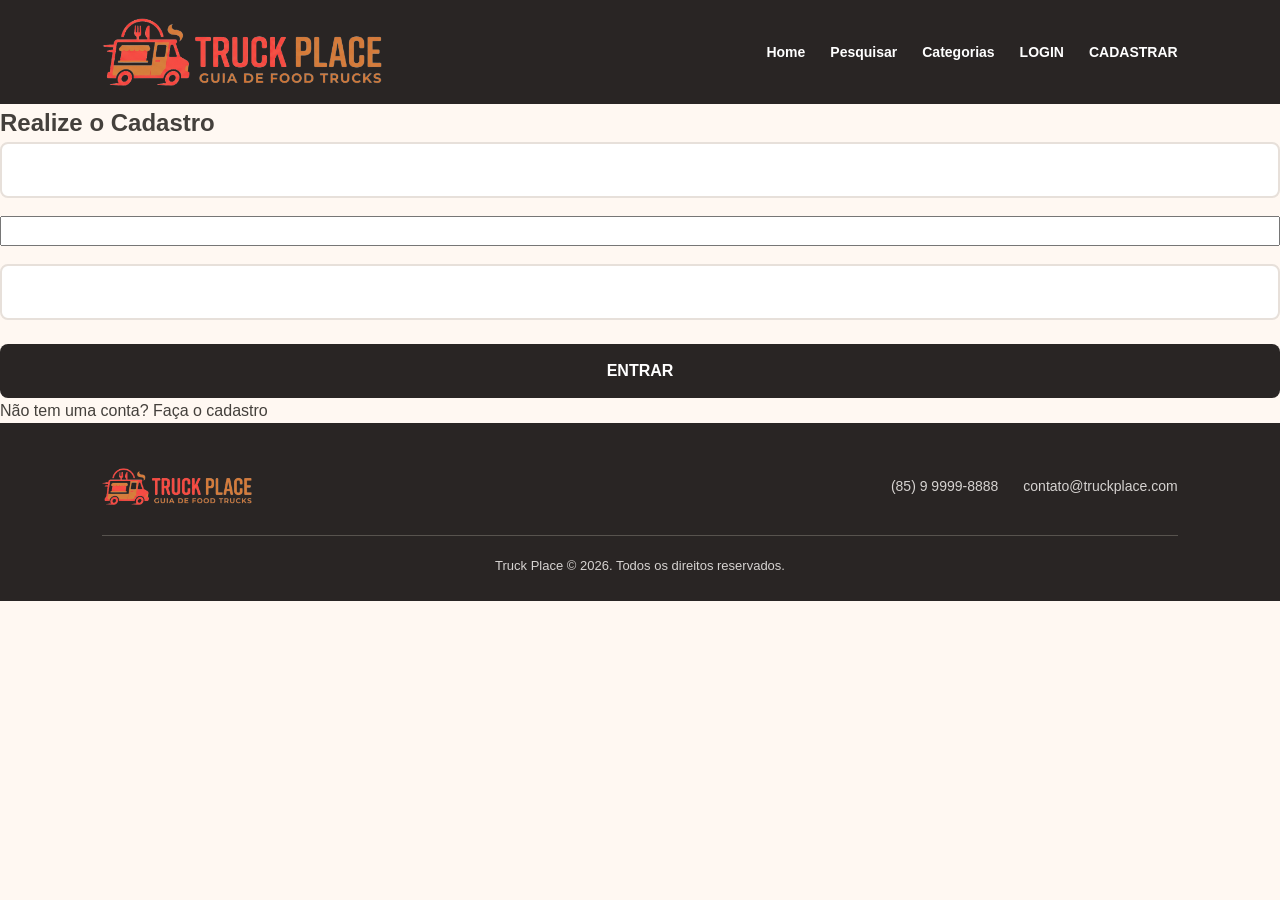
==== cadastro.html @ 28ccd0b7 "Criação de várias páginas novas para o projeto final" ====
<!DOCTYPE html>
<html lang="pt-br">

<head>
    <link rel="stylesheet" href="css/style.css">
    <meta charset="UTF-8">
    <meta name="viewport" content="width=device-width, initial-scale=1.0">
    <title>Truck Place | Home</title>
</head>

<body>
    <header class="main-header">
        <a href="index.html">
            <img src="assets/tp-logo.png" alt="">
            <h1 class="hide-text">Truck Place</h1>
        </a>
        <nav>
            <div class="menu">
                <ul>
                    <li><a href="index.html">Home</a></li>
                    <li><a href="pesquisar.html">Pesquisar</a></li>
                    <li><a href="#categorias">Categorias</a></li>
                    <li><a href="login.html">LOGIN</a></li>
                    <li><a href="cadastro.html">CADASTRAR</a></li>
                </ul>
            </div>
        </nav>
    </header>
    
    <main class="cadastro-background">
        <div class="cadastro-container">
            <h2>Realize o Cadastro</h2>
            <form id="form-login">
                <input type="text" id="form-login-nome">
                <input type="email" id="form-login-email">
                <input type="password" id="form-login-senha">
                <input type="submit" value="ENTRAR">
            </form>
            <span>Não tem uma conta? <a href="cadastro.html">Faça o cadastro</a></span>
        </div>
    </main>
    
    <footer>
        <div>
            <a href="">
                <img src="assets/tp-logo.png" alt="logo truck place">
            </a>
        </div>
        <div>
            <ul>
                <li>(85) 9 9999-8888</li>
                <li>contato@truckplace.com</li>
            </ul>
        </div>
        <p>Truck Place &copy; 2026. Todos os direitos reservados.</p>
    </footer>

    <script src="javascript/cadastro.js"></script>

</body>
---- css/style.css ----
/* ========================================
   1. VARIÁVEIS E CONFIGURAÇÕES GERAIS
======================================== */

:root {
    --cor-principal: #f64141;
    --cor-secundaria: #cf7b3e;
    --cor-escura: #292524;
    --cor-fundo: #fff8f2;
    --cor-branca: #ffffff;
    --cor-texto: #44403c;
    --cor-texto-claro: #a8a29e;
    --cor-borda: #e7e0da;

    --sombra: 0 5px 20px rgba(41, 37, 36, 0.08);
    --sombra-hover: 0 12px 28px rgba(41, 37, 36, 0.15);

    --raio: 12px;
    --transicao: 0.3s ease;
}

* {
    margin: 0;
    padding: 0;
    box-sizing: border-box;
}

html {
    scroll-behavior: smooth;
    scroll-padding-top: 90px;
}

body {
    font-family: Arial, Helvetica, sans-serif;
    background-color: var(--cor-fundo);
    color: var(--cor-texto);
    line-height: 1.6;
}

a {
    color: inherit;
    text-decoration: none;
}

ul {
    list-style: none;
}

img {
    display: block;
    max-width: 100%;
}

button,
input {
    font: inherit;
}

button,
a {
    -webkit-tap-highlight-color: transparent;
}


/* ========================================
   2. CABEÇALHO E MENU
======================================== */

.hide-text {
    display: none;
}

.main-header {
    width: 100%;
    min-height: 80px;
    padding: 18px 8%;

    display: flex;
    justify-content: space-between;
    align-items: center;
    gap: 24px;

    background-color: var(--cor-escura);
    color: var(--cor-branca);

    position: relative;
    z-index: 10;
}

.main-header img {
    max-width: 280px;
    height: auto;
    object-fit: contain;
}

.main-header h1 {
    color: var(--cor-principal);
    font-size: 28px;
    font-weight: 800;
    letter-spacing: -1px;
    white-space: nowrap;
}

.menu ul {
    display: flex;
    align-items: center;
    justify-content: center;
    flex-wrap: wrap;
    gap: 25px;
}

.menu li {
    color: var(--cor-branca);
    font-size: 14px;
    font-weight: 600;
    cursor: pointer;
    transition: color var(--transicao);
}

.menu a {
    display: inline-block;
    color: white;
    transition: color var(--transicao);
}

.menu a:hover,
.menu li:hover {
    color: var(--cor-secundaria);
}


/* ========================================
   3. ÁREA DE PESQUISA (HERO - HOME)
======================================== */

.hero {
    min-height: 360px;
    padding: 40px 8%;

    display: flex;
    justify-content: center;
    align-items: center;

    background:
        radial-gradient(
            circle at 85% 20%,
            rgba(207, 123, 62, 0.4),
            transparent 35%
        ),
        var(--cor-principal);
}

.hero input {
    width: 450px;
    max-width: 75%;
    min-width: 0;
    padding: 16px 20px;

    background-color: var(--cor-branca);
    color: var(--cor-texto);

    border: 2px solid transparent;
    border-radius: 8px 0 0 8px;
    outline: none;

    transition: border-color var(--transicao);
}

.hero input::placeholder {
    color: var(--cor-texto-claro);
}

.hero input:focus {
    border-color: var(--cor-escura);
}

.hero button {
    padding: 16px 25px;

    border: none;
    border-radius: 0 8px 8px 0;

    background-color: var(--cor-escura);
    color: var(--cor-branca);

    font-weight: 700;
    cursor: pointer;

    transition:
        background-color var(--transicao),
        transform var(--transicao);
}

.hero button:hover {
    background-color: var(--cor-secundaria);
}

.hero button:active {
    transform: scale(0.97);
}


/* ========================================
   4. TÍTULOS DAS SEÇÕES
======================================== */

.destaque-grid h2,
#categorias h2 {
    position: relative;
    width: fit-content;
    margin: 0 auto 40px;

    color: var(--cor-escura);
    font-size: 30px;
    font-weight: 800;
    text-align: center;
}

.destaque-grid h2::after,
#categorias h2::after {
    content: "";
    display: block;

    width: 55px;
    height: 4px;
    margin: 10px auto 0;

    background-color: var(--cor-principal);
    border-radius: 10px;
}


/* ========================================
   5. SEÇÃO DE DESTAQUES (HOME)
======================================== */

.destaque-grid {
    padding: 70px 8%;
}

#lista-destaques {
    display: grid;
    grid-template-columns: repeat(4, minmax(0, 1fr));
    gap: 25px;
}

/* Card: ocupa a altura da célula da grid */
.destaque-card {
    display: flex;
}

.destaque-card > a {
    display: flex;
    flex-direction: column;
    width: 100%;
}

/* Imagem mantém o tamanho */
.destaque-card-imagem {
    flex: 0 0 auto;
}

/* Texto ocupa o resto da altura */
.destaque-card-texto {
    display: flex;
    flex-direction: column;
    flex: 1;
}

/* Horário e local vão para o final do card */
.destaque-card-texto ul {
    margin-top: auto;
}

@media (max-width: 1024px) {
    #lista-destaques {
        grid-template-columns: repeat(2, minmax(0, 1fr));
    }
}

@media (max-width: 600px) {
    #lista-destaques {
        grid-template-columns: 1fr;
    }
}


/* ========================================
    6. CARDS DOS FOOD TRUCKS
======================================== */

.destaque-card {
    min-width: 0;
    overflow: hidden;

    background-color: var(--cor-branca);
    border: 1px solid var(--cor-borda);
    border-radius: var(--raio);

    box-shadow: var(--sombra);

    transition:
        transform var(--transicao),
        box-shadow var(--transicao);
}

.destaque-card:hover {
    transform: translateY(-6px);
    box-shadow: var(--sombra-hover);
}

/* Garante que o link ocupe todo o card e remova estilos padrão */
.destaque-card > a {
    display: block;
    color: inherit;
    text-decoration: none;
}

.destaque-card a > div:first-child {
    overflow: hidden;
    background-color: #e7e0da;
}

.destaque-card-img {
    width: 100%;
    height: 190px;

    object-fit: cover;

    transition: transform 0.5s ease;
}

.destaque-card:hover .destaque-card-img {
    transform: scale(1.05);
}

.destaque-card a > div:last-child {
    padding: 20px;
}

.destaque-card h3 {
    margin-bottom: 8px;

    color: var(--cor-escura);
    font-size: 20px;
    font-weight: 800;
}

.destaque-card p {
    margin-bottom: 15px;

    color: #78716c;
    font-size: 14px;
}

.destaque-card ul {
    padding-top: 12px;
    border-top: 1px solid var(--cor-borda);
}

.destaque-card li {
    margin-bottom: 7px;

    color: var(--cor-texto);
    font-size: 13px;
}

.destaque-card li:last-child {
    margin-bottom: 0;
}


/* ========================================
   7. SEÇÃO DE CATEGORIAS (HOME)
======================================== */

#categorias {
    padding: 70px 8%;
    background-color: var(--cor-branca);
}

.grid-categoria {
    display: grid;
    grid-template-columns: repeat(4, minmax(0, 1fr));
    gap: 25px;
}

.grid-categoria > a {
    min-width: 0;
    display: block;
    border-radius: var(--raio);
    outline-offset: 4px;
}

.card-categoria {
    height: 100%;
    overflow: hidden;

    background-color: var(--cor-fundo);
    border: 1px solid var(--cor-borda);
    border-radius: var(--raio);

    box-shadow: var(--sombra);

    transition:
        transform var(--transicao),
        box-shadow var(--transicao),
        border-color var(--transicao);

    display: flex;
    align-items: center;
    padding: 16px;
    gap: 16px;
}

.card-categoria:hover {
    transform: translateY(-5px);
    border-color: var(--cor-secundaria);
    box-shadow: var(--sombra-hover);
}

.card-categoria > div:first-child {
    flex-shrink: 0;
    width: 70px;
    height: 70px;
    border-radius: 12px;
    overflow: hidden;
    background-color: #e7e0da;
}

.card-categoria img {
    width: 100%;
    height: 100%;
    object-fit: cover;
    transition: transform 0.5s ease;
}

.card-categoria:hover img {
    transform: scale(1.05);
}

.card-categoria > div:last-child {
    padding: 0;
    text-align: left;
}

.card-categoria h3 {
    color: var(--cor-escura);
    font-size: 18px;
    font-weight: 700;
    transition: color var(--transicao);
}

.card-categoria:hover h3 {
    color: var(--cor-principal);
}


/* ========================================
   8. RODAPÉ
======================================== */

footer {
    display: grid;
    grid-template-columns: 1fr 1fr;
    align-items: center;
    gap: 30px;

    padding: 45px 8% 25px;

    background-color: var(--cor-escura);
    color: var(--cor-branca);
}

footer > div:first-child {
    display: flex;
    align-items: center;
}

footer > div:first-child a {
    display: inline-block;
    color: var(--cor-principal);
    font-size: 22px;
    font-weight: 800;
}

footer img {
    width: 150px;
    max-height: 70px;
    object-fit: contain;
}

footer ul {
    display: flex;
    justify-content: flex-end;
    flex-wrap: wrap;
    gap: 12px 25px;
}

footer li {
    color: #d6d3d1;
    font-size: 14px;
}

footer p {
    grid-column: 1 / -1;

    padding-top: 20px;
    border-top: 1px solid #57534e;

    color: #d6d3d1;
    font-size: 13px;
    text-align: center;
}


/* ========================================
   9. ACESSIBILIDADE
======================================== */

a:focus-visible,
button:focus-visible,
input:focus-visible {
    outline: 3px solid var(--cor-secundaria);
    outline-offset: 4px;
}

@media (prefers-reduced-motion: reduce) {
    *,
    *::before,
    *::after {
        scroll-behavior: auto !important;
        transition-duration: 0.01ms !important;
        animation-duration: 0.01ms !important;
    }
}


/* ========================================
   10. PÁGINA DE PESQUISA (PESQUISAR.HTML)
======================================== */

.pag-pesquisa {
    padding: 40px 8% 20px;
    display: flex;
    justify-content: center;
    background-color: var(--cor-fundo);
}

#pesq-valor {
    width: 100%;
    max-width: 600px;
    padding: 16px 20px;
    background-color: var(--cor-branca);
    color: var(--cor-texto);
    border: 2px solid var(--cor-borda);
    border-radius: var(--raio);
    outline: none;
    font-size: 16px;
    box-shadow: var(--sombra);
    transition: border-color var(--transicao), box-shadow var(--transicao);
}

#pesq-valor::placeholder {
    color: var(--cor-texto-claro);
}

#pesq-valor:focus {
    border-color: var(--cor-principal);
    box-shadow: var(--sombra-hover);
}

.pag-pesquisa-main > section {
    padding: 30px 8% 70px;
    background-color: var(--cor-fundo);
}

.ul-grid {
    display: grid;
    grid-template-columns: repeat(4, minmax(0, 1fr));
    gap: 25px;
}

.pesq-ul-item a {
    min-width: 0;
    height: 100%;
    overflow: hidden;
    background-color: var(--cor-branca);
    border: 1px solid var(--cor-borda);
    border-radius: var(--raio);
    box-shadow: var(--sombra);
    transition: transform var(--transicao), box-shadow var(--transicao);
    display: flex;
    flex-direction: column;
}

.pesq-ul-item a:hover {
    transform: translateY(-6px);
    box-shadow: var(--sombra-hover);
}

.pesq-ul-item > div:first-child {
    overflow: hidden;
    background-color: #e7e0da;
}

.pesq-ul-item img {
    width: 100%;
    height: 190px;
    object-fit: cover;
    transition: transform 0.5s ease;
}

.pesq-ul-item a:hover img {
    transform: scale(1.05);
}

.pesq-ul-item a > div:last-child {
    padding: 20px;
    display: flex;
    flex-direction: column;
    flex-grow: 1;
}

.pesq-ul-item h3 {
    margin-bottom: 8px;
    color: var(--cor-escura);
    font-size: 20px;
    font-weight: 800;
}

.pesq-ul-item p {
    margin-bottom: 15px;
    color: #78716c;
    font-size: 14px;
}

.pesq-ul-item ul {
    margin-top: auto;
    padding-top: 12px;
    border-top: 1px solid var(--cor-borda);
    list-style: none;
}

.pesq-ul-item li {
    margin-bottom: 7px;
    color: var(--cor-texto);
    font-size: 13px;
}

.pesq-ul-item li:last-child {
    margin-bottom: 0;
}


/* ========================================
   11. PÁGINA DO FOOD TRUCK (DETALHES)
   (Isoladas com a classe .page-detalhes no body ou container)
======================================== */

.page-detalhes main > section:nth-of-type(1) {
    padding: 60px 8%;
    display: grid;
    grid-template-columns: 1fr 1fr;
    gap: 40px;
    align-items: center;
    background-color: var(--cor-fundo);
}

.page-detalhes main > section:nth-of-type(1) > div:first-child {
    overflow: hidden;
    border-radius: var(--raio);
    box-shadow: var(--sombra);
    background-color: #e7e0da;
}

#ft-img {
    width: 100%;
    height: 380px;
    object-fit: cover;
}

.page-detalhes main > section:nth-of-type(1) > div:last-child > div:first-child {
    display: flex;
    align-items: center;
    gap: 15px;
    margin-bottom: 15px;
    flex-wrap: wrap;
}

#ft-titulo {
    color: var(--cor-escura);
    font-size: 32px;
    font-weight: 800;
}

#fav-icon img,
#wpp-icon img {
    width: 28px;
    height: 28px;
    border-radius: 50%;
    object-fit: contain;
    transition: transform var(--transicao);
}

#fav-icon img:hover,
#ft-wpp:hover {
    transform: scale(1.1);
}

#ft-desc {
    color: #78716c;
    font-size: 16px;
    line-height: 1.7;
}

.page-detalhes main > section:nth-of-type(2) {
    padding: 50px 8%;
    background-color: var(--cor-branca);
    display: grid;
    grid-template-columns: repeat(2, 1fr);
    gap: 30px;
}

.page-detalhes main > section:nth-of-type(2) > div {
    background-color: var(--cor-fundo);
    border: 1px solid var(--cor-borda);
    border-radius: var(--raio);
    padding: 25px;
    box-shadow: var(--sombra);
}

.page-detalhes main > section:nth-of-type(2) > div:last-child {
    grid-column: 1 / -1;
    padding: 0;
    overflow: hidden;
}

.page-detalhes main > section:nth-of-type(2) h2 {
    color: var(--cor-escura);
    font-size: 20px;
    font-weight: 700;
    margin-bottom: 10px;
}

.page-detalhes main > section:nth-of-type(2) p {
    color: var(--cor-texto);
    font-size: 14px;
}

.ft-mapa {
    width: 100%;
    height: 350px;
    border: none;
    display: block;
}

.page-detalhes main > section:nth-of-type(3) {
    padding: 60px 8%;
    background-color: var(--cor-fundo);
}

.page-detalhes main > section:nth-of-type(3) > div:first-child {
    display: flex;
    gap: 15px;
    align-items: center;
    margin-bottom: 40px;
    background-color: var(--cor-branca);
    padding: 20px;
    border-radius: var(--raio);
    border: 1px solid var(--cor-borda);
    box-shadow: var(--sombra);
    flex-wrap: wrap;
}

#comment-box {
    flex: 1;
    min-width: 250px;
    padding: 14px 18px;
    border: 2px solid var(--cor-borda);
    border-radius: 8px;
    outline: none;
    font-size: 15px;
    color: var(--cor-texto);
    transition: border-color var(--transicao);
}

#comment-box:focus {
    border-color: var(--cor-principal);
}

.star-rating {
    cursor: pointer;
    accent-color: var(--cor-secundaria);
}

#comment-box-submit {
    padding: 14px 25px;
    background-color: var(--cor-escura);
    color: var(--cor-branca);
    border: none;
    border-radius: 8px;
    font-weight: 700;
    cursor: pointer;
    transition: background-color var(--transicao);
}

#comment-box-submit:hover {
    background-color: var(--cor-secundaria);
}

.review-card {
    background-color: var(--cor-branca);
    border: 1px solid var(--cor-borda);
    border-radius: var(--raio);
    padding: 20px;
    margin-bottom: 20px;
    box-shadow: var(--sombra);
    display: flex;
    gap: 20px;
    align-items: center;
}

.review-card hr {
    display: none;
}

.review-photo img {
    width: 50px;
    height: 50px;
    border-radius: 50%;
    object-fit: cover;
    background-color: #e7e0da;
}

.review-nome-estrela-inline {
    display: flex;
    justify-content: space-between;
    align-items: center;
    margin-bottom: 8px;
}

.review-nome-estrela-inline h3 {
    color: var(--cor-escura);
    font-size: 16px;
    font-weight: 700;
}

.review-nome-estrela-inline img {
    height: 16px;
    object-fit: contain;
}

.review-card p {
    color: var(--cor-texto);
    font-size: 14px;
}

.page-detalhes main > section:nth-of-type(4) {
    padding: 60px 8%;
    background-color: var(--cor-branca);
    display: grid;
    grid-template-columns: repeat(3, minmax(0, 1fr));
    gap: 25px;
}

.page-detalhes main > section:nth-of-type(4) > h3 {
    grid-column: 1 / -1;
    color: var(--cor-escura);
    font-size: 26px;
    font-weight: 800;
    margin-bottom: 30px;
    text-align: center;
}

.page-detalhes main > section:nth-of-type(4) > a {
    display: block;
    border-radius: var(--raio);
    text-decoration: none;
}

.page-detalhes main > section:nth-of-type(4) .destaque-card {
    height: 100%;
}

/* ========================================
   12. PÁGINA DE LOGIN
======================================== */

.login-background {
    min-height: calc(100vh - 80px);
    padding: 40px 5%;

    display: flex;
    justify-content: center;
    align-items: center;

    background:
        radial-gradient(
            circle at 85% 20%,
            rgba(207, 123, 62, 0.4),
            transparent 35%
        ),
        var(--cor-principal);
}

.login-container {
    width: 100%;
    max-width: 400px;
    padding: 40px 32px;

    display: flex;
    flex-direction: column;
    gap: 24px;

    background-color: var(--cor-branca);
    border: 1px solid var(--cor-borda);
    border-radius: var(--raio);
    box-shadow: var(--sombra-hover);
}

.login-container h2 {
    color: var(--cor-escura);
    font-size: 26px;
    font-weight: 800;
    text-align: center;
}

.login-container h2::after {
    content: "";
    display: block;

    width: 55px;
    height: 4px;
    margin: 10px auto 0;

    background-color: var(--cor-principal);
    border-radius: 10px;
}

#form-login {
    display: flex;
    flex-direction: column;
    gap: 18px;
}

#form-login-nome,
#form-login-senha {
    width: 100%;
    padding: 14px 18px;

    background-color: var(--cor-branca);
    color: var(--cor-texto);

    border: 2px solid var(--cor-borda);
    border-radius: 8px;
    outline: none;

    font-size: 15px;
    transition:
        border-color var(--transicao),
        box-shadow var(--transicao);
}

#form-login-nome::placeholder,
#form-login-senha::placeholder {
    color: var(--cor-texto-claro);
}

#form-login-nome:focus,
#form-login-senha:focus {
    border-color: var(--cor-principal);
    box-shadow: var(--sombra);
}

#form-login input[type="submit"] {
    width: 100%;
    margin-top: 6px;
    padding: 14px 25px;

    background-color: var(--cor-escura);
    color: var(--cor-branca);

    border: none;
    border-radius: 8px;

    font-weight: 700;
    cursor: pointer;

    transition:
        background-color var(--transicao),
        transform var(--transicao);
}

#form-login input[type="submit"]:hover {
    background-color: var(--cor-secundaria);
}

#form-login input[type="submit"]:active {
    transform: scale(0.97);
}

.login-container span {
    color: #78716c;
    font-size: 14px;
    text-align: center;
}

.login-container span a {
    color: var(--cor-principal);
    font-weight: 700;
    transition: color var(--transicao);
}

.login-container span a:hover {
    color: var(--cor-secundaria);
    text-decoration: underline;
}

/* ========================================
   12. RESPONSIVIDADE GERAL
======================================== */

@media (max-width: 1000px) {
    .main-header {
        padding: 18px 5%;
        flex-wrap: wrap;
    }

    .menu ul {
        gap: 15px;
    }

    .destaque-grid,
    #categorias,
    .pag-pesquisa-main > section {
        padding: 55px 5%;
    }

    .destaque-grid article,
    .ul-grid {
        grid-template-columns: repeat(2, minmax(0, 1fr));
    }

    .grid-categoria {
        grid-template-columns: repeat(2, minmax(0, 1fr));
    }

    .page-detalhes main > section:nth-of-type(1) {
        grid-template-columns: 1fr;
    }

    .page-detalhes main > section:nth-of-type(4) {
        grid-template-columns: repeat(2, minmax(0, 1fr));
    }

    footer {
        padding-right: 5%;
        padding-left: 5%;
    }
}

@media (max-width: 600px) {
    .main-header {
        flex-direction: column;
        gap: 15px;
        padding: 20px 5%;
    }

    .main-header h1 {
        font-size: 26px;
    }

    .menu {
        width: 100%;
    }

    .menu ul {
        justify-content: center;
        gap: 12px 18px;
    }

    .menu li {
        font-size: 13px;
    }

    .hero {
        min-height: 260px;
        padding: 30px 5%;
    }

    .hero input {
        width: 100%;
        max-width: none;
        padding: 13px 12px;
        font-size: 14px;
    }

    .hero button {
        padding: 13px 14px;
        font-size: 14px;
    }

    .destaque-grid,
    #categorias,
    .pag-pesquisa-main > section {
        padding: 45px 5%;
    }

    .destaque-grid h2,
    #categorias h2 {
        margin-bottom: 30px;
        font-size: 26px;
    }

    .destaque-grid article,
    .ul-grid {
        grid-template-columns: 1fr;
        gap: 20px;
    }

    .grid-categoria {
        grid-template-columns: repeat(2, minmax(0, 1fr));
        gap: 15px;
    }

    .card-categoria img {
        height: 120px;
    }

    .card-categoria > div:last-child {
        padding: 12px 8px;
    }

    .card-categoria h3 {
        font-size: 15px;
    }

    .page-detalhes main > section:nth-of-type(1),
    .page-detalhes main > section:nth-of-type(2),
    .page-detalhes main > section:nth-of-type(3),
    .page-detalhes main > section:nth-of-type(4) {
        padding: 45px 5%;
    }

    .page-detalhes main > section:nth-of-type(2),
    .page-detalhes main > section:nth-of-type(4) {
        grid-template-columns: 1fr;
        gap: 20px;
    }

    #ft-titulo {
        font-size: 26px;
    }

    #ft-img {
        height: 250px;
    }

    footer {
        grid-template-columns: 1fr;
        justify-items: center;
        gap: 25px;

        padding: 35px 5% 20px;
        text-align: center;
    }

    footer > div:first-child {
        justify-content: center;
    }

    footer ul {
        justify-content: center;
        gap: 12px 18px;
    }

    footer p {
        grid-column: auto;
        width: 100%;
    }

    .login-background {
        padding: 30px 5%;
    }

    .login-container {
        padding: 30px 20px;
    }
}

@media (max-width: 360px) {
    .menu ul {
        gap: 10px;
    }

    .menu li {
        font-size: 12px;
    }

    .hero button {
        padding: 13px 10px;
    }

    .grid-categoria {
        grid-template-columns: 1fr;
    }
}
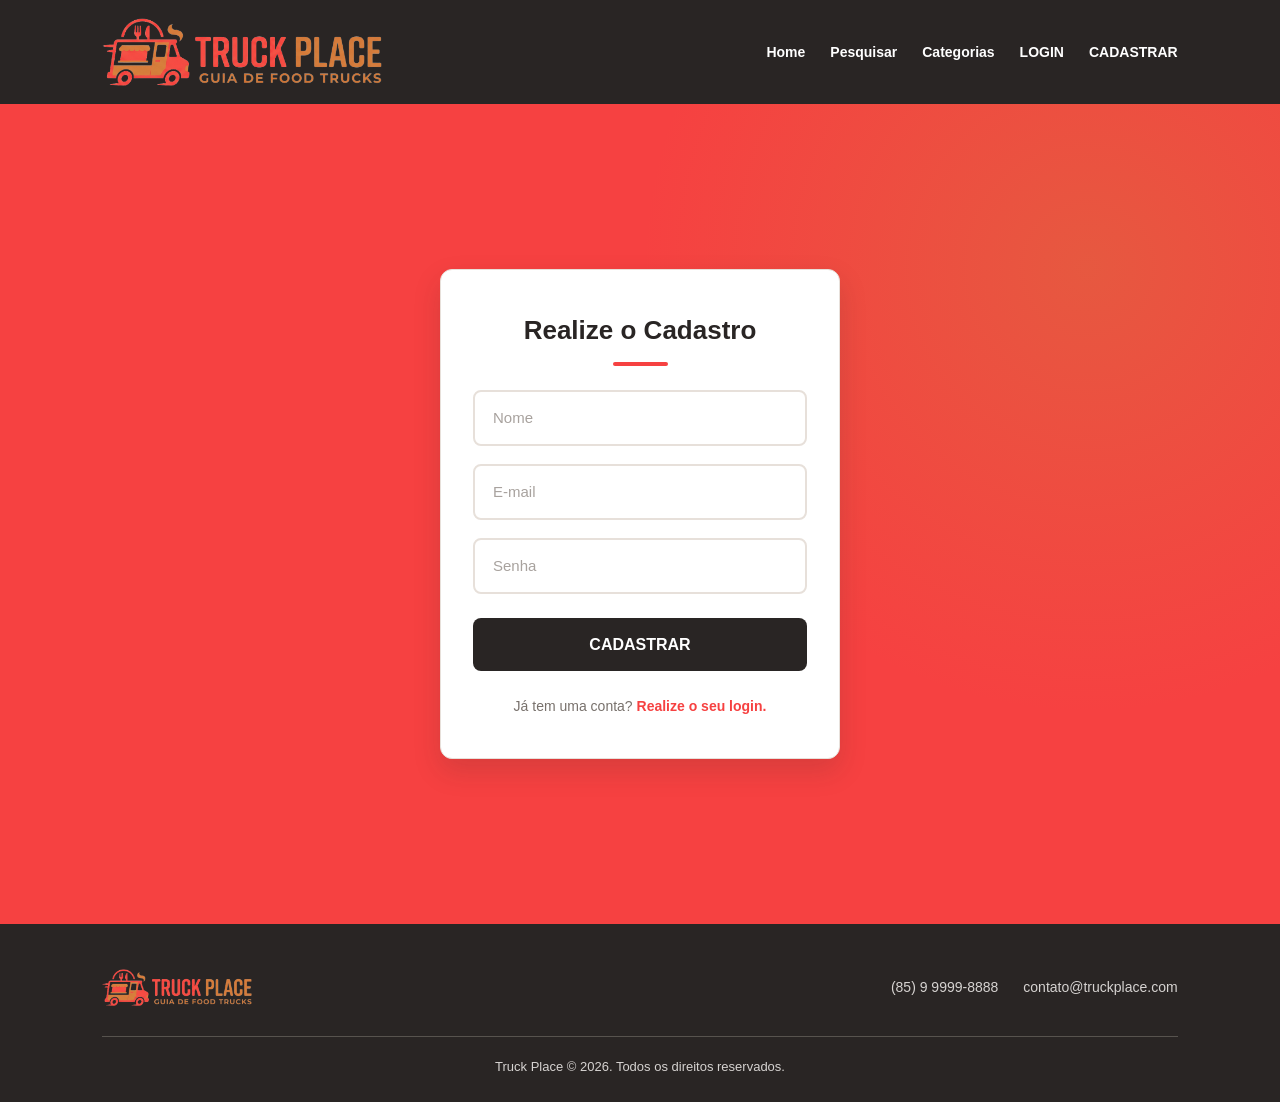
==== commit 4d34f190: "Ajuste nas páginas de login e cadastro" ====
--- a/cadastro.html
+++ b/cadastro.html
@@ -31,12 +31,12 @@
         <div class="cadastro-container">
             <h2>Realize o Cadastro</h2>
             <form id="form-login">
-                <input type="text" id="form-login-nome">
-                <input type="email" id="form-login-email">
-                <input type="password" id="form-login-senha">
-                <input type="submit" value="ENTRAR">
+                <input type="text" id="form-cadastro-nome" placeholder="Nome">
+                <input type="email" id="form-cadastro-email" placeholder="E-mail">
+                <input type="password" id="form-cadastro-senha" placeholder="Senha">
+                <input type="submit" value="CADASTRAR">
             </form>
-            <span>Não tem uma conta? <a href="cadastro.html">Faça o cadastro</a></span>
+            <span>Já tem uma conta? <a href="login.html">Realize o seu login.</a></span>
         </div>
     </main>
     
--- a/css/style.css
+++ b/css/style.css
@@ -1018,7 +1018,138 @@
 }
 
 /* ========================================
-   12. RESPONSIVIDADE GERAL
+   13. PÁGINA DE CADASTRO
+======================================== */
+
+.cadastro-background {
+    min-height: calc(100vh - 80px);
+    padding: 40px 5%;
+
+    display: flex;
+    justify-content: center;
+    align-items: center;
+
+    background:
+        radial-gradient(
+            circle at 85% 20%,
+            rgba(207, 123, 62, 0.4),
+            transparent 35%
+        ),
+        var(--cor-principal);
+}
+
+.cadastro-container {
+    width: 100%;
+    max-width: 400px;
+    padding: 40px 32px;
+
+    display: flex;
+    flex-direction: column;
+    gap: 24px;
+
+    background-color: var(--cor-branca);
+    border: 1px solid var(--cor-borda);
+    border-radius: var(--raio);
+    box-shadow: var(--sombra-hover);
+}
+
+.cadastro-container h2 {
+    color: var(--cor-escura);
+    font-size: 26px;
+    font-weight: 800;
+    text-align: center;
+}
+
+.cadastro-container h2::after {
+    content: "";
+    display: block;
+
+    width: 55px;
+    height: 4px;
+    margin: 10px auto 0;
+
+    background-color: var(--cor-principal);
+    border-radius: 10px;
+}
+
+.cadastro-container form {
+    display: flex;
+    flex-direction: column;
+    gap: 18px;
+}
+
+.cadastro-container input:not([type="submit"]) {
+    width: 100%;
+    padding: 14px 18px;
+
+    background-color: var(--cor-branca);
+    color: var(--cor-texto);
+
+    border: 2px solid var(--cor-borda);
+    border-radius: 8px;
+    outline: none;
+
+    font-size: 15px;
+    transition:
+        border-color var(--transicao),
+        box-shadow var(--transicao);
+}
+
+.cadastro-container input::placeholder {
+    color: var(--cor-texto-claro);
+}
+
+.cadastro-container input:not([type="submit"]):focus {
+    border-color: var(--cor-principal);
+    box-shadow: var(--sombra);
+}
+
+.cadastro-container input[type="submit"] {
+    width: 100%;
+    margin-top: 6px;
+    padding: 14px 25px;
+
+    background-color: var(--cor-escura);
+    color: var(--cor-branca);
+
+    border: none;
+    border-radius: 8px;
+
+    font-weight: 700;
+    cursor: pointer;
+
+    transition:
+        background-color var(--transicao),
+        transform var(--transicao);
+}
+
+.cadastro-container input[type="submit"]:hover {
+    background-color: var(--cor-secundaria);
+}
+
+.cadastro-container input[type="submit"]:active {
+    transform: scale(0.97);
+}
+
+.cadastro-container span {
+    color: #78716c;
+    font-size: 14px;
+    text-align: center;
+}
+
+.cadastro-container span a {
+    color: var(--cor-principal);
+    font-weight: 700;
+    transition: color var(--transicao);
+}
+
+.cadastro-container span a:hover {
+    color: var(--cor-secundaria);
+    text-decoration: underline;
+}
+
+/* ========================================
+  RESPONSIVIDADE GERAL
 ======================================== */
 
 @media (max-width: 1000px) {
@@ -1187,6 +1318,19 @@
     .login-container {
         padding: 30px 20px;
     }
+
+        .cadastro-background {
+        padding: 30px 5%;
+    }
+
+    .cadastro-container {
+        padding: 30px 20px;
+        gap: 20px;
+    }
+
+    .cadastro-container h2 {
+        font-size: 22px;
+    }
 }
 
 @media (max-width: 360px) {
